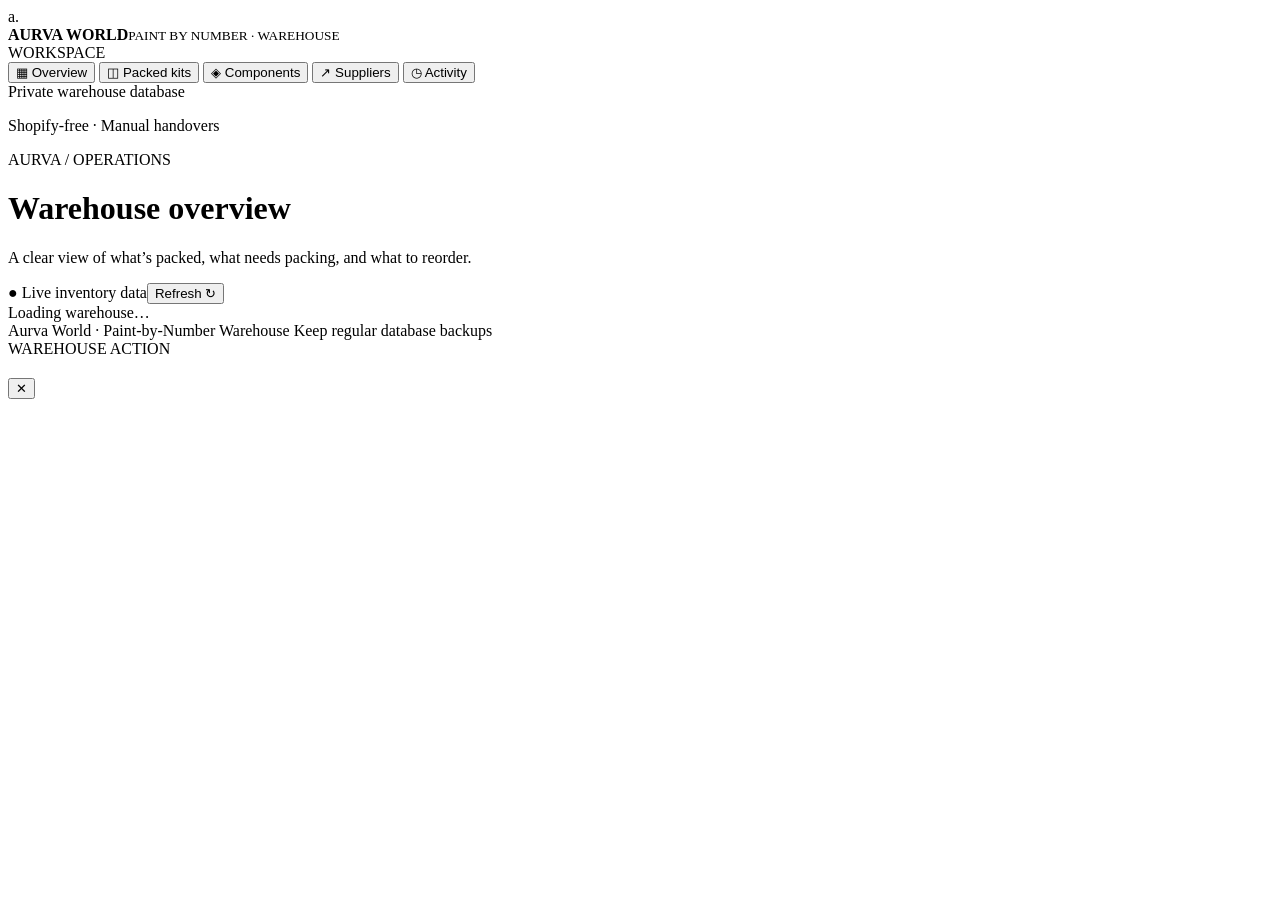
==== static/index.html @ 612d2f70 "Add files via upload" ====
<!doctype html>
<html lang="en">
<head>
  <meta charset="utf-8" />
  <meta name="viewport" content="width=device-width, initial-scale=1" />
  <meta name="theme-color" content="#f6f5f1" />
  <title>Aurva World · PBN Warehouse</title>
  <link rel="stylesheet" href="/style.css" />
  <script defer src="/app.js"></script>
</head>
<body>
<div class="app-shell">
  <aside class="sidebar">
    <div class="brand"><span class="brand-mark">a<span>.</span></span><div><strong>AURVA WORLD</strong><small>PAINT BY NUMBER · WAREHOUSE</small></div></div>
    <div class="side-title">WORKSPACE</div>
    <nav class="navigation" aria-label="Primary navigation">
      <button data-tab="dashboard" class="nav-button active"><span class="nav-icon">▦</span> Overview</button>
      <button data-tab="kits" class="nav-button"><span class="nav-icon">◫</span> Packed kits</button>
      <button data-tab="components" class="nav-button"><span class="nav-icon">◈</span> Components</button>
      <button data-tab="suppliers" class="nav-button"><span class="nav-icon">↗</span> Suppliers</button>
      <button data-tab="activity" class="nav-button"><span class="nav-icon">◷</span> Activity</button>
    </nav>
    <div class="sidebar-foot">
      <span class="dot-online"></span> Private warehouse database
      <p>Shopify-free · Manual handovers</p>
    </div>
  </aside>
  <main class="main-content">
    <header class="page-header">
      <div><span class="eyebrow">AURVA / OPERATIONS</span><h1 id="page-title">Warehouse overview</h1><p id="page-subtitle">A clear view of what’s packed, what needs packing, and what to reorder.</p></div>
      <div class="header-actions"><span id="sync-status" class="sync-status">● Live inventory data</span><button class="btn btn-secondary" data-action="refresh">Refresh ↻</button></div>
    </header>
    <div id="content" aria-live="polite"><div class="loading">Loading warehouse…</div></div>
    <footer class="site-footer">Aurva World · Paint-by-Number Warehouse <span>Keep regular database backups</span></footer>
  </main>
</div>
<div id="modal-overlay" class="overlay hidden" role="presentation">
  <div class="modal" role="dialog" aria-modal="true" aria-labelledby="modal-title">
    <div class="modal-head"><div><span class="eyebrow" id="modal-kicker">WAREHOUSE ACTION</span><h2 id="modal-title"></h2></div><button class="icon-button" aria-label="Close" data-action="close-modal">✕</button></div>
    <div id="modal-body"></div>
  </div>
</div>
<div id="toast" class="toast hidden" role="status"></div>
</body>
</html>
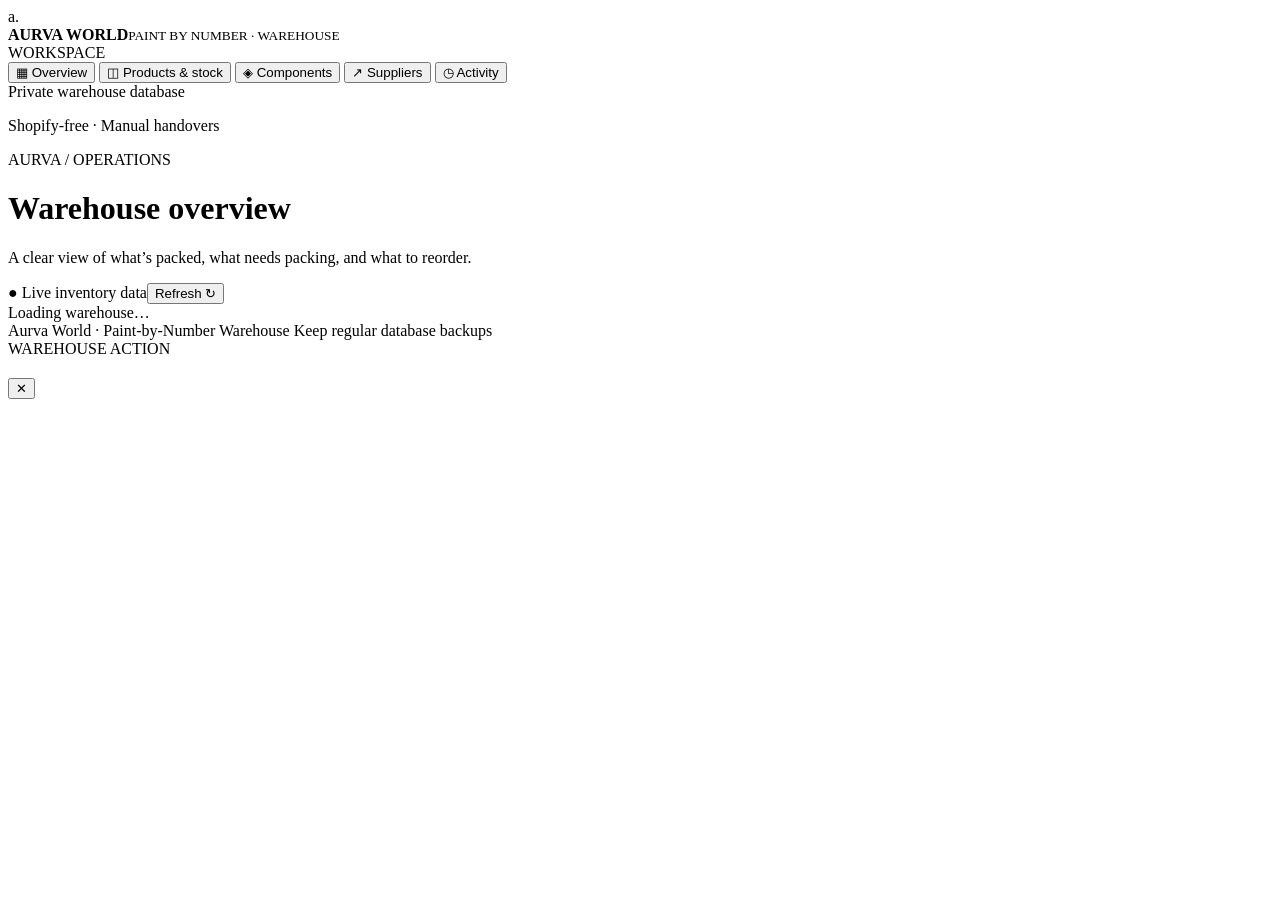
==== commit 30cad784: "Rename warehouse navigation to Products & stock" ====
--- a/static/index.html
+++ b/static/index.html
@@ -15,7 +15,7 @@
     <div class="side-title">WORKSPACE</div>
     <nav class="navigation" aria-label="Primary navigation">
       <button data-tab="dashboard" class="nav-button active"><span class="nav-icon">▦</span> Overview</button>
-      <button data-tab="kits" class="nav-button"><span class="nav-icon">◫</span> Packed kits</button>
+      <button data-tab="kits" class="nav-button"><span class="nav-icon">◫</span> Products &amp; stock</button>
       <button data-tab="components" class="nav-button"><span class="nav-icon">◈</span> Components</button>
       <button data-tab="suppliers" class="nav-button"><span class="nav-icon">↗</span> Suppliers</button>
       <button data-tab="activity" class="nav-button"><span class="nav-icon">◷</span> Activity</button>
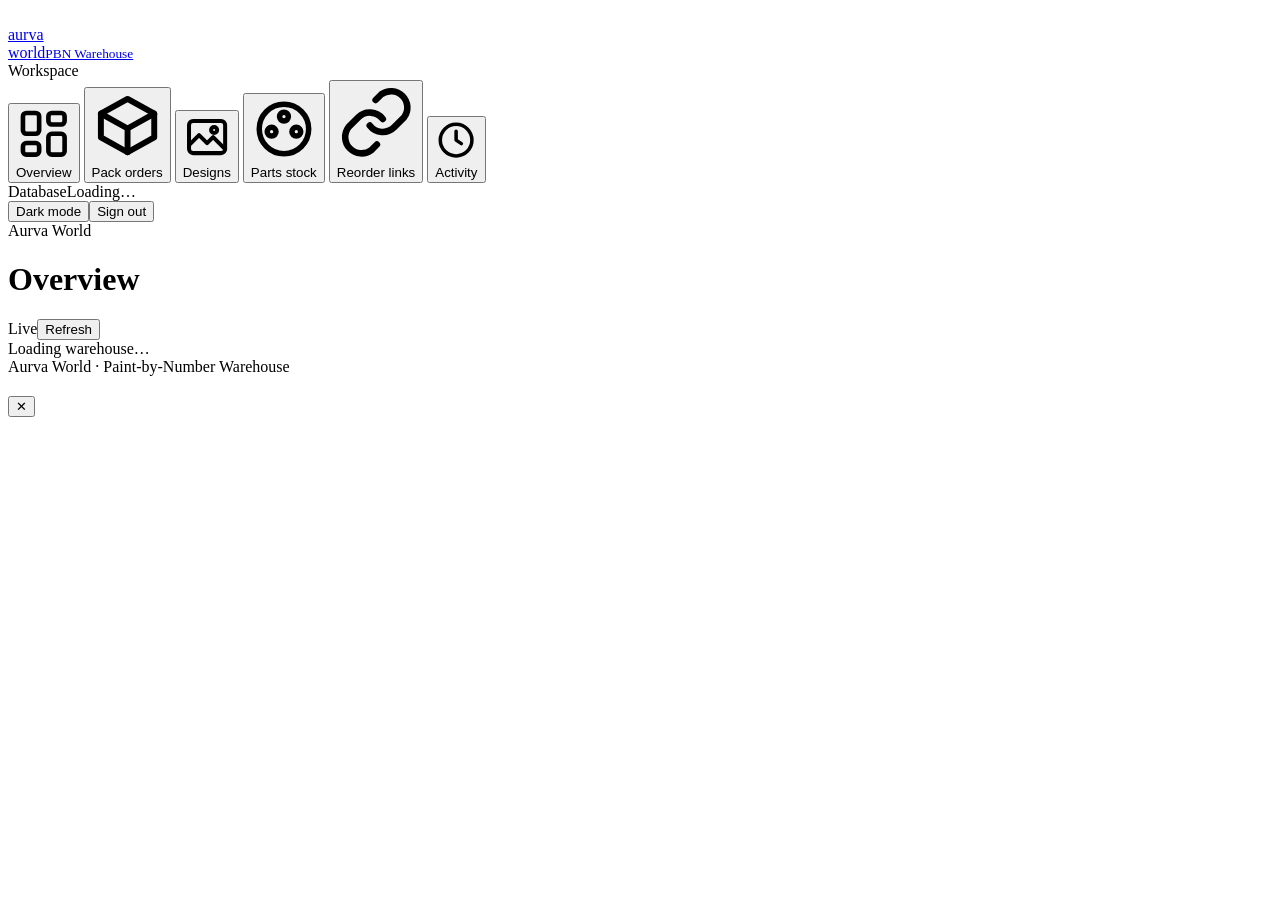
==== commit a9257aff: "Redesign app with login page, Pack orders, reorder links and low-stock alerts - Branded sign-in page" ====
--- a/static/index.html
+++ b/static/index.html
@@ -3,40 +3,44 @@
 <head>
   <meta charset="utf-8" />
   <meta name="viewport" content="width=device-width, initial-scale=1" />
-  <meta name="theme-color" content="#f6f5f1" />
-  <title>Aurva World · PBN Warehouse</title>
+  <meta name="theme-color" content="#f4f3ef" />
+  <title>Aurva Warehouse</title>
+  <link rel="icon" href="/favicon.svg" type="image/svg+xml" />
   <link rel="stylesheet" href="/style.css" />
   <script defer src="/app.js"></script>
 </head>
 <body>
 <div class="app-shell">
   <aside class="sidebar">
-    <div class="brand"><span class="brand-mark">a<span>.</span></span><div><strong>AURVA WORLD</strong><small>PAINT BY NUMBER · WAREHOUSE</small></div></div>
-    <div class="side-title">WORKSPACE</div>
-    <nav class="navigation" aria-label="Primary navigation">
-      <button data-tab="dashboard" class="nav-button active"><span class="nav-icon">▦</span> Overview</button>
-      <button data-tab="kits" class="nav-button"><span class="nav-icon">◫</span> Products &amp; stock</button>
-      <button data-tab="components" class="nav-button"><span class="nav-icon">◈</span> Components</button>
-      <button data-tab="suppliers" class="nav-button"><span class="nav-icon">↗</span> Suppliers</button>
-      <button data-tab="activity" class="nav-button"><span class="nav-icon">◷</span> Activity</button>
+    <a class="brand" href="/"><img class="brand-logo" src="/logo.svg" alt="" /><div class="wordmark">aurva<br/>world<small>PBN Warehouse</small></div></a>
+    <div class="nav-label">Workspace</div>
+    <nav class="navigation" aria-label="Main">
+      <button data-tab="dashboard" class="nav-button"><svg viewBox="0 0 24 24" fill="none" stroke="currentColor" stroke-width="2" stroke-linecap="round" stroke-linejoin="round"><rect x="3" y="3" width="7" height="9" rx="1.5"/><rect x="14" y="3" width="7" height="5" rx="1.5"/><rect x="14" y="12" width="7" height="9" rx="1.5"/><rect x="3" y="16" width="7" height="5" rx="1.5"/></svg>Overview</button>
+      <button data-tab="pack" class="nav-button"><svg viewBox="0 0 24 24" fill="none" stroke="currentColor" stroke-width="2" stroke-linecap="round" stroke-linejoin="round"><path d="M21 8 12 3 3 8v8l9 5 9-5z"/><path d="m3 8 9 5 9-5M12 13v8"/></svg>Pack orders</button>
+      <button data-tab="kits" class="nav-button"><svg viewBox="0 0 24 24" fill="none" stroke="currentColor" stroke-width="2" stroke-linecap="round" stroke-linejoin="round"><rect x="3" y="4" width="18" height="16" rx="2"/><path d="m3 16 5-5 4 4 3-3 6 6"/><circle cx="15.5" cy="8.5" r="1.5"/></svg>Designs</button>
+      <button data-tab="components" class="nav-button"><svg viewBox="0 0 24 24" fill="none" stroke="currentColor" stroke-width="2" stroke-linecap="round" stroke-linejoin="round"><circle cx="12" cy="12" r="9"/><circle cx="12" cy="7.5" r="1.6"/><circle cx="7.5" cy="13" r="1.6"/><circle cx="16.5" cy="13" r="1.6"/></svg>Parts stock<span class="nav-count hidden" id="count-parts"></span></button>
+      <button data-tab="reorder" class="nav-button"><svg viewBox="0 0 24 24" fill="none" stroke="currentColor" stroke-width="2" stroke-linecap="round" stroke-linejoin="round"><path d="M10 13a5 5 0 0 0 7.5.5l3-3a5 5 0 0 0-7-7l-1.7 1.7"/><path d="M14 11a5 5 0 0 0-7.5-.5l-3 3a5 5 0 0 0 7 7l1.7-1.7"/></svg>Reorder links<span class="nav-count hidden" id="count-reorder"></span></button>
+      <button data-tab="activity" class="nav-button"><svg viewBox="0 0 24 24" fill="none" stroke="currentColor" stroke-width="2" stroke-linecap="round" stroke-linejoin="round"><circle cx="12" cy="12" r="9"/><path d="M12 7v5l3 2"/></svg>Activity</button>
     </nav>
     <div class="sidebar-foot">
-      <span class="dot-online"></span> Private warehouse database
-      <p>Shopify-free · Manual handovers</p>
+      <div class="db-card" id="db-card"><span class="db-title"><span class="dot"></span>Database</span><span class="db-note">Loading…</span></div>
+      <div class="foot-actions"><button class="btn btn-secondary btn-small" data-action="theme" id="theme-btn">Dark mode</button><button class="btn btn-secondary btn-small" data-action="logout">Sign out</button></div>
     </div>
   </aside>
-  <main class="main-content">
-    <header class="page-header">
-      <div><span class="eyebrow">AURVA / OPERATIONS</span><h1 id="page-title">Warehouse overview</h1><p id="page-subtitle">A clear view of what’s packed, what needs packing, and what to reorder.</p></div>
-      <div class="header-actions"><span id="sync-status" class="sync-status">● Live inventory data</span><button class="btn btn-secondary" data-action="refresh">Refresh ↻</button></div>
-    </header>
-    <div id="content" aria-live="polite"><div class="loading">Loading warehouse…</div></div>
-    <footer class="site-footer">Aurva World · Paint-by-Number Warehouse <span>Keep regular database backups</span></footer>
+  <main class="main">
+    <div class="main-inner">
+      <header class="page-header">
+        <div><span class="eyebrow" id="page-eyebrow">Aurva World</span><h1 id="page-title">Overview</h1><p id="page-subtitle"></p></div>
+        <div class="header-actions"><span class="sync" id="sync-status"><span class="dot"></span>Live</span><button class="btn btn-secondary btn-small" data-action="refresh">Refresh</button></div>
+      </header>
+      <div id="content" aria-live="polite"><div class="loading">Loading warehouse…</div></div>
+      <footer class="site-footer"><span>Aurva World · Paint-by-Number Warehouse</span><span id="footer-db"></span></footer>
+    </div>
   </main>
 </div>
 <div id="modal-overlay" class="overlay hidden" role="presentation">
   <div class="modal" role="dialog" aria-modal="true" aria-labelledby="modal-title">
-    <div class="modal-head"><div><span class="eyebrow" id="modal-kicker">WAREHOUSE ACTION</span><h2 id="modal-title"></h2></div><button class="icon-button" aria-label="Close" data-action="close-modal">✕</button></div>
+    <div class="modal-head"><div><span class="eyebrow" id="modal-kicker"></span><h2 id="modal-title"></h2></div><button class="icon-button" aria-label="Close" data-action="close-modal">✕</button></div>
     <div id="modal-body"></div>
   </div>
 </div>
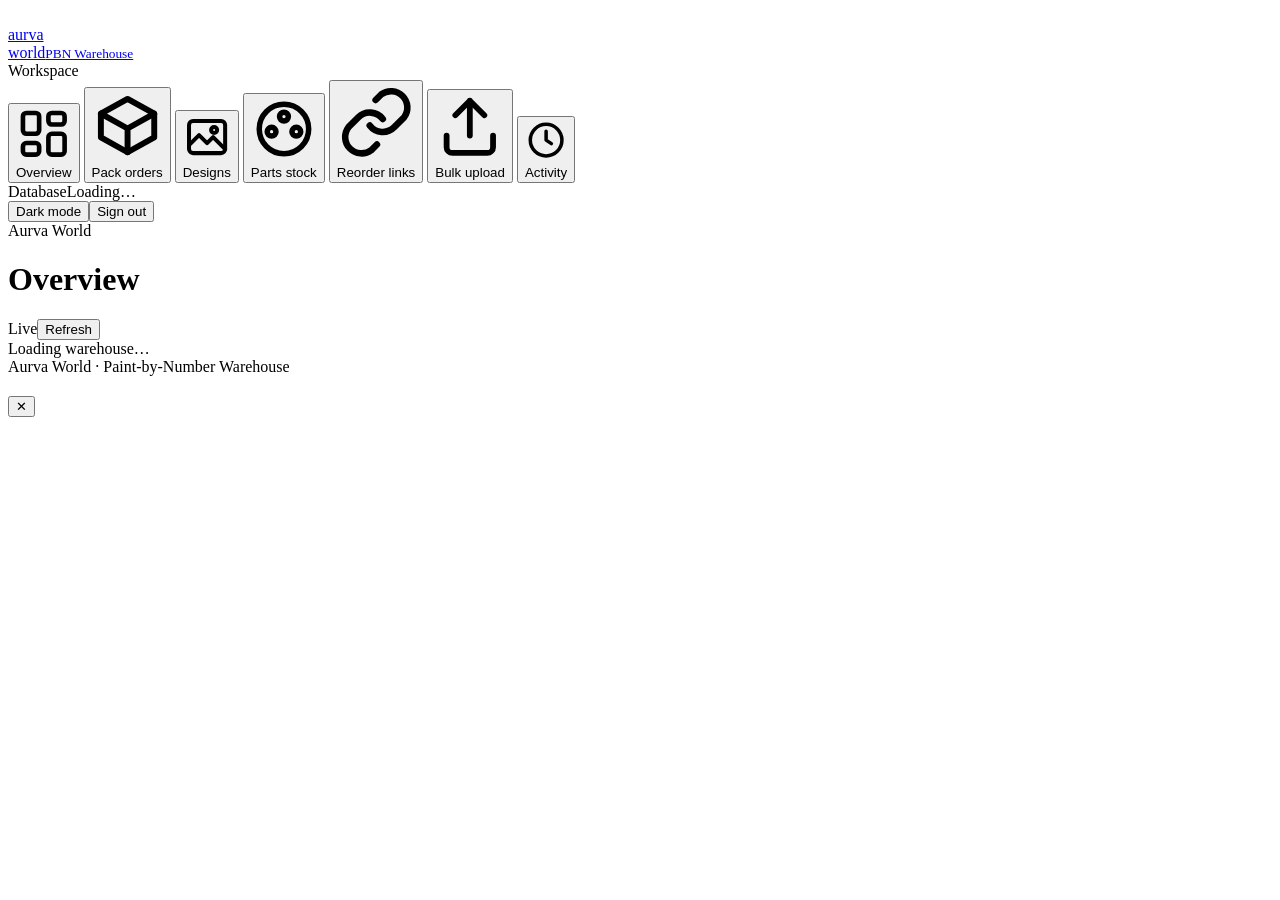
==== commit 4a04bbc9: "Add Excel bulk stock upload with drag and drop - Download current parts and designs as an .xlsx shee" ====
--- a/static/index.html
+++ b/static/index.html
@@ -20,6 +20,7 @@
       <button data-tab="kits" class="nav-button"><svg viewBox="0 0 24 24" fill="none" stroke="currentColor" stroke-width="2" stroke-linecap="round" stroke-linejoin="round"><rect x="3" y="4" width="18" height="16" rx="2"/><path d="m3 16 5-5 4 4 3-3 6 6"/><circle cx="15.5" cy="8.5" r="1.5"/></svg>Designs</button>
       <button data-tab="components" class="nav-button"><svg viewBox="0 0 24 24" fill="none" stroke="currentColor" stroke-width="2" stroke-linecap="round" stroke-linejoin="round"><circle cx="12" cy="12" r="9"/><circle cx="12" cy="7.5" r="1.6"/><circle cx="7.5" cy="13" r="1.6"/><circle cx="16.5" cy="13" r="1.6"/></svg>Parts stock<span class="nav-count hidden" id="count-parts"></span></button>
       <button data-tab="reorder" class="nav-button"><svg viewBox="0 0 24 24" fill="none" stroke="currentColor" stroke-width="2" stroke-linecap="round" stroke-linejoin="round"><path d="M10 13a5 5 0 0 0 7.5.5l3-3a5 5 0 0 0-7-7l-1.7 1.7"/><path d="M14 11a5 5 0 0 0-7.5-.5l-3 3a5 5 0 0 0 7 7l1.7-1.7"/></svg>Reorder links<span class="nav-count hidden" id="count-reorder"></span></button>
+      <button data-tab="upload" class="nav-button"><svg viewBox="0 0 24 24" fill="none" stroke="currentColor" stroke-width="2" stroke-linecap="round" stroke-linejoin="round"><path d="M12 15V3M7 8l5-5 5 5"/><path d="M4 15v4a2 2 0 0 0 2 2h12a2 2 0 0 0 2-2v-4"/></svg>Bulk upload</button>
       <button data-tab="activity" class="nav-button"><svg viewBox="0 0 24 24" fill="none" stroke="currentColor" stroke-width="2" stroke-linecap="round" stroke-linejoin="round"><circle cx="12" cy="12" r="9"/><path d="M12 7v5l3 2"/></svg>Activity</button>
     </nav>
     <div class="sidebar-foot">
